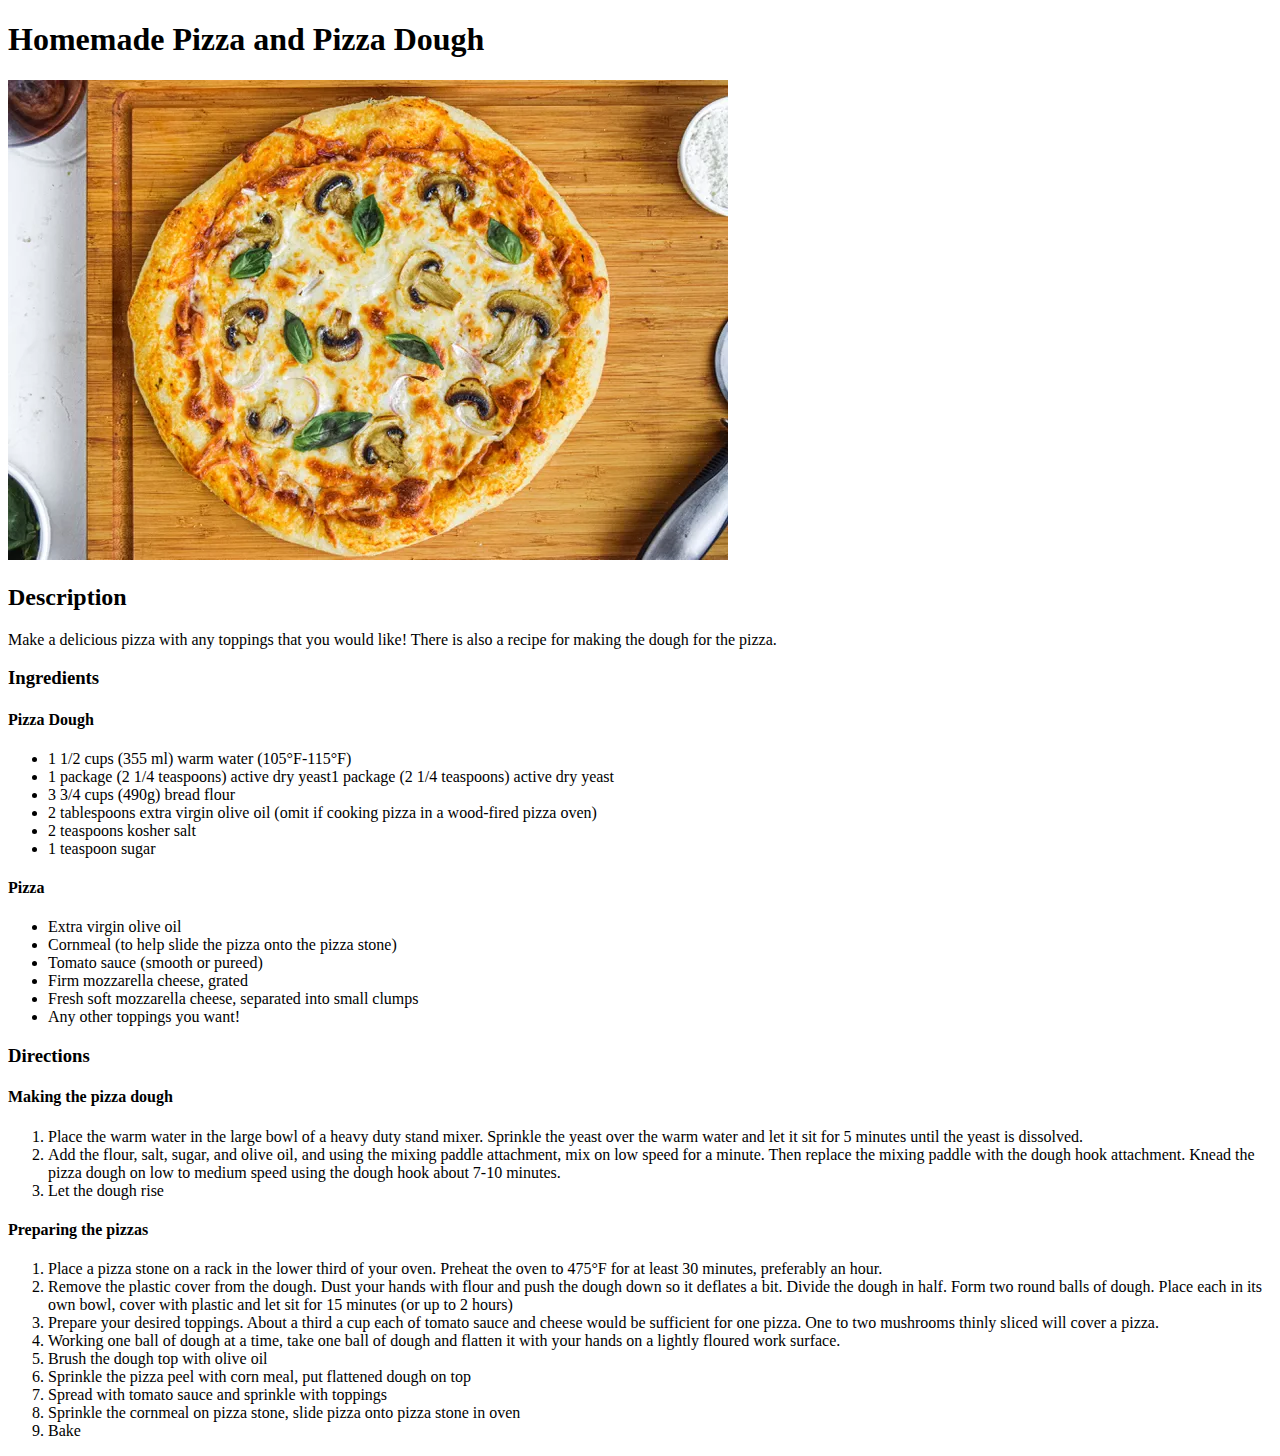
==== recipes/pizza.html @ 053f6904 "Make a main recipe page linked to food recipes" ====
<!DOCTYPE html>

<html lang="en">
    <head>
        <meta charset="utf-8">
        <title>Pizza</title>
    </head>
    
    <body>
        <h1>Homemade Pizza and Pizza Dough</h1>
        <img src="../foodpics/Pizza.webp">
        <h2>Description</h2>
        <p>Make a delicious pizza with any toppings that you would like! There is also a recipe for making the dough for the pizza.</p>
        <h3>Ingredients</h3>
        <h4>Pizza Dough</h4>
        <ul>
            <li>1 1/2 cups (355 ml) warm water (105°F-115°F)</li>
            <li>1 package (2 1/4 teaspoons) active dry yeast1 package (2 1/4 teaspoons) active dry yeast</li>
            <li>3 3/4 cups (490g) bread flour</li>
            <li>2 tablespoons extra virgin olive oil (omit if cooking pizza in a wood-fired pizza oven)</li>
            <li>2 teaspoons kosher salt</li>
            <li>1 teaspoon sugar</li>
        </ul>
        <h4>Pizza</h4>
        <ul>
            <li>Extra virgin olive oil</li>
            <li>Cornmeal (to help slide the pizza onto the pizza stone)</li>
            <li>Tomato sauce (smooth or pureed)</li>
            <li>Firm mozzarella cheese, grated</li>
            <li>Fresh soft mozzarella cheese, separated into small clumps</li>
            <li>Any other toppings you want!</li>
        </ul>
        <h3>Directions</h3>
        <h4>Making the pizza dough</h4>
        <ol>
            <li>Place the warm water in the large bowl of a heavy duty stand mixer. Sprinkle the yeast over the warm water and let it sit for 5 minutes until the yeast is dissolved.</li>
            <li>Add the flour, salt, sugar, and olive oil, and using the mixing paddle attachment, mix on low speed for a minute. Then replace the mixing paddle with the dough hook attachment.
                Knead the pizza dough on low to medium speed using the dough hook about 7-10 minutes.</li>
            <li>Let the dough rise</li>
        </ol>
        <h4>Preparing the pizzas</h4>
        <ol>
            <li>Place a pizza stone on a rack in the lower third of your oven. Preheat the oven to 475°F for at least 30 minutes, preferably an hour.</li>
            <li>Remove the plastic cover from the dough. Dust your hands with flour and push the dough down so it deflates a bit. Divide the dough in half.
                Form two round balls of dough. Place each in its own bowl, cover with plastic and let sit for 15 minutes (or up to 2 hours)</li>
            <li>Prepare your desired toppings. About a third a cup each of tomato sauce and cheese would be sufficient for one pizza. One to two mushrooms thinly sliced will cover a pizza.</li>
            <li>Working one ball of dough at a time, take one ball of dough and flatten it with your hands on a lightly floured work surface.</li>
            <li>Brush the dough top with olive oil</li>
            <li>Sprinkle the pizza peel with corn meal, put flattened dough on top</li>
            <li>Spread with tomato sauce and sprinkle with toppings</li>
            <li>Sprinkle the cornmeal on pizza stone, slide pizza onto pizza stone in oven</li>
            <li>Bake</li>
        </ol>
    </body>
</html>
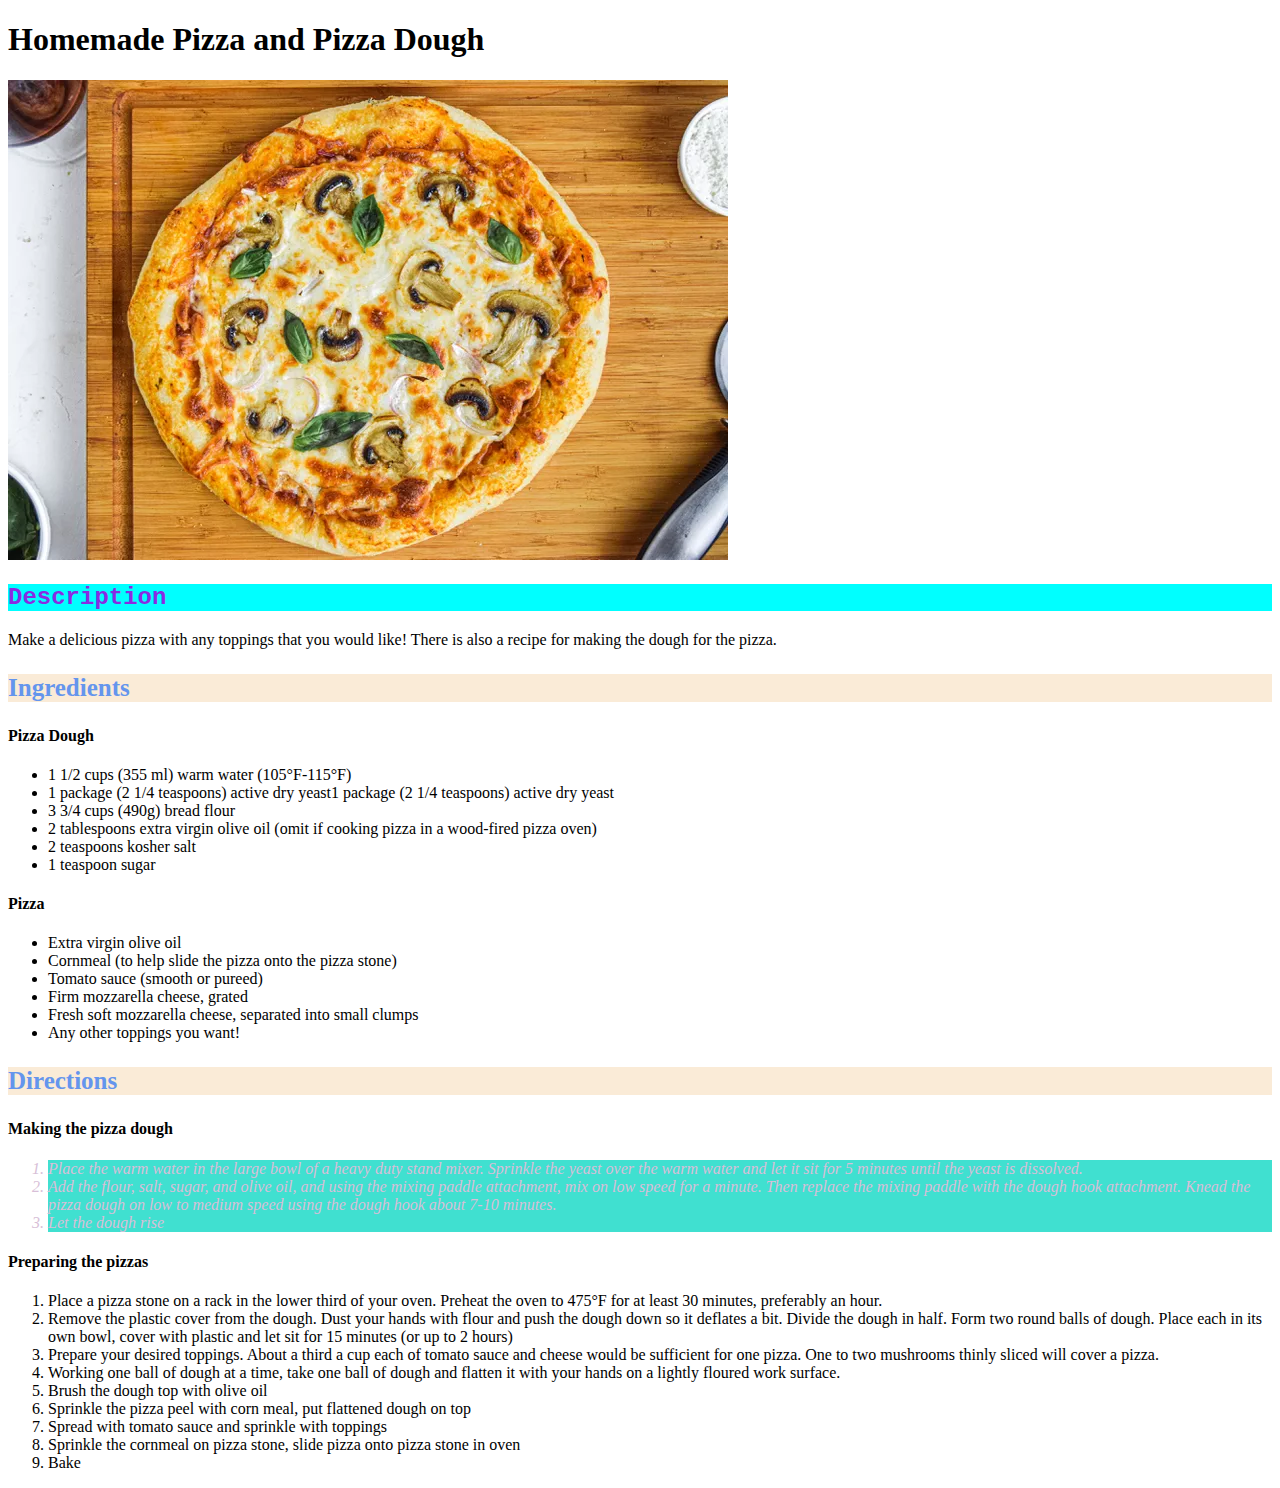
==== commit 77622dc8: "Add random styles to index.html and pizza.html" ====
--- a/recipes/pizza.html
+++ b/recipes/pizza.html
@@ -3,6 +3,7 @@
 <html lang="en">
     <head>
         <meta charset="utf-8">
+        <link rel="stylesheet" href="styles.css">
         <title>Pizza</title>
     </head>
     
@@ -33,10 +34,10 @@
         <h3>Directions</h3>
         <h4>Making the pizza dough</h4>
         <ol>
-            <li>Place the warm water in the large bowl of a heavy duty stand mixer. Sprinkle the yeast over the warm water and let it sit for 5 minutes until the yeast is dissolved.</li>
-            <li>Add the flour, salt, sugar, and olive oil, and using the mixing paddle attachment, mix on low speed for a minute. Then replace the mixing paddle with the dough hook attachment.
+            <li class="dough">Place the warm water in the large bowl of a heavy duty stand mixer. Sprinkle the yeast over the warm water and let it sit for 5 minutes until the yeast is dissolved.</li>
+            <li class="dough">Add the flour, salt, sugar, and olive oil, and using the mixing paddle attachment, mix on low speed for a minute. Then replace the mixing paddle with the dough hook attachment.
                 Knead the pizza dough on low to medium speed using the dough hook about 7-10 minutes.</li>
-            <li>Let the dough rise</li>
+            <li class="dough">Let the dough rise</li>
         </ol>
         <h4>Preparing the pizzas</h4>
         <ol>
--- a/recipes/styles.css
+++ b/recipes/styles.css
@@ -0,0 +1,18 @@
+h2 {
+    font-family: 'Courier New', Courier, monospace;
+    font-weight: bold;
+    background-color: aqua;
+    color: blueviolet;
+}
+
+h3 {
+    font-size: 25px;
+    background-color: antiquewhite;
+    color: cornflowerblue;
+}
+
+.dough {
+    font-style: oblique;
+    background-color: turquoise;
+    color: thistle;
+}